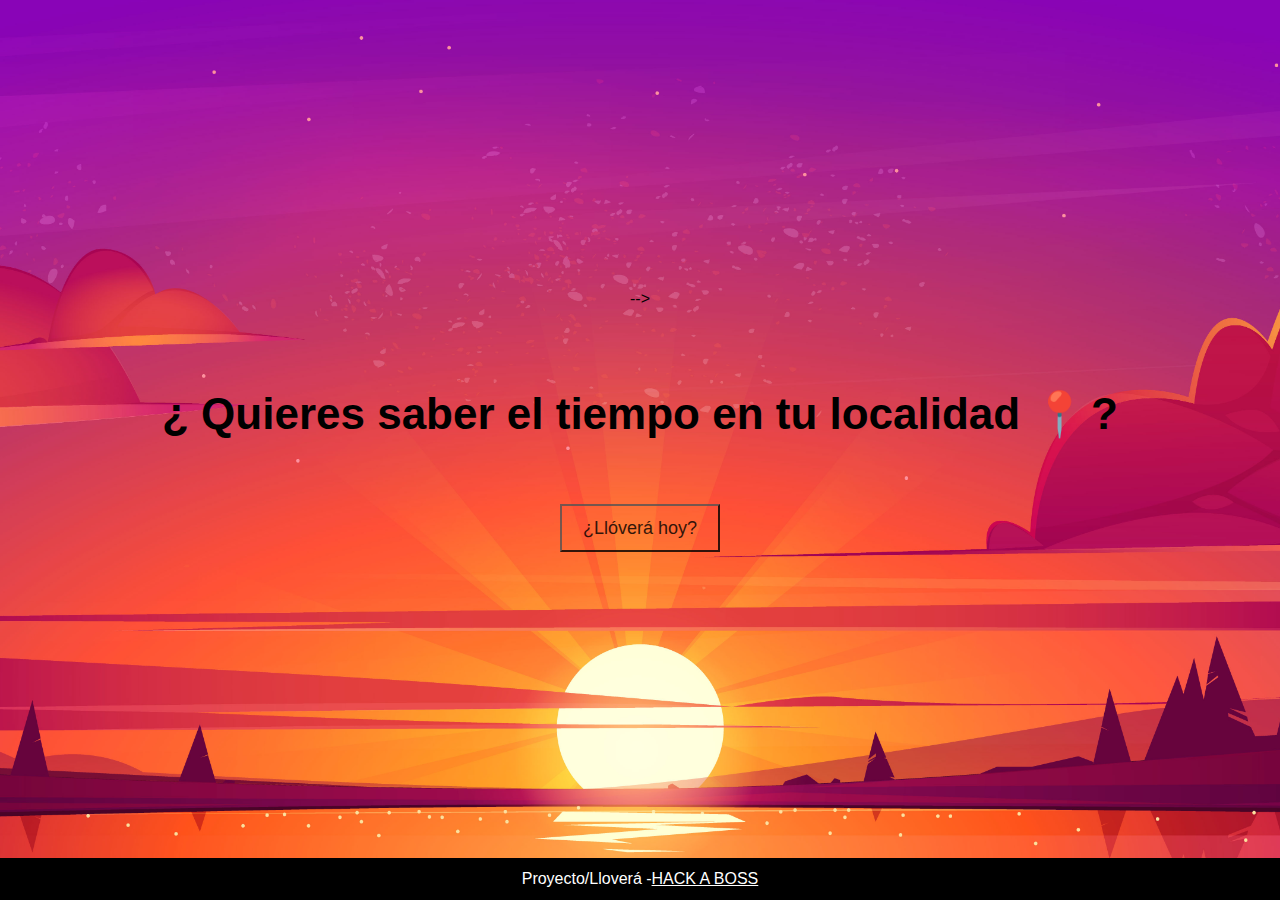
==== index.html @ d7578170 "Arreglo lloverá con includes" ====
<!DOCTYPE html>
<html lang="es">
  <head>
    <meta charset="UTF-8" />
    <meta http-equiv="X-UA-Compatible" content="IE=edge" />
    <meta name="viewport" content="width=device-width, initial-scale=1.0" />
    <link href="style.css" rel="stylesheet" type="text/css" />
    <link rel="stylesheet" href="boton.css" type="text/css">
    <script src="llovera.js" defer></script>
    <title>Proyecto lloverá</title>
    <link rel="stylesheet" href="style.css" />
    <script src="/llovera.js" defer></script>
  </head>
  <body>
    <header>
      
    </header>

   

    <main class="container" id="container">
        
       -->
      <!-- <h1 class="container">El tiempo en tu localidad</h1> -->
      <!-- <h2 id="city"></h2> -->

      <button id="button" class="btn btn2 container">¿Llóverá hoy?</P></button>
      <button class="button2 container" id="button2" class="btn btn2">
        Volver
      </button>
      <span id="countdown"></span>
    <div>
      <section id="contenedores" className="cajas">
        
      </section>
  
    </main>

 

    <footer>
      Proyecto/Lloverá - <a href="http://www.hackaboss.com">HACK A BOSS</a>
    </footer>
  </body>
</html>
---- style.css ----
* {
  margin: 0;
  padding: 0;
  box-sizing: border-box;
  font-family: "Gill Sans", "Gill Sans MT", Calibri, "Trebuchet MS", sans-serif;
}

button {
  width: 10rem;
  height: 3rem;
  font-size: 18px;
  opacity: 0.8;
  background-color: transparent;
  text-align: center;
  margin: 1rem auto;
  color: black;
  order: 2;
}

button:hover,
button:active {
  background-color: initial;
  background-position: 0 0;
  color: #ffffff;
}

button:active {
  opacity: 0.5;
}

body {
  min-height: 100vh;
  display: flex;
  flex-direction: column;
  align-content: flex-end;
}

.container.morning {
  background-image: url("/imagenes/paisaje.jpg");
  background-repeat: no-repeat;
  background-position: center;
  background-size: cover;
  order: 2;
}

.container.after {
  background-image: url("/imagenes/mountains.jpg");
  background-repeat: no-repeat;
  background-position: center;
  background-size: cover;
  order: 2;
}

.container.night {
  background-image: url("/imagenes/anochecer.jpg");
  background-repeat: no-repeat;
  background-position: center;
  color: rgb(255, 255, 255);
  background-size: cover;

  order: 2;
}

main {
  display: flex;
  flex-direction: column;
  justify-content: center;
  flex-grow: 1;
  padding: 2rem;
  background-image: url(/imagenes/paisaje.jpg);
  background-size: 100% 100%;
  justify-content: center;
  text-align: center;
}

section {
  margin-top: 2rem;
  display: grid;

  grid-template-columns: repeat(auto-fit, minmax(130px, 1fr));
  gap: 1rem;
  text-align: center;
}

article {
  display: flex;
  flex-direction: column;
  justify-content: flex-start;

  -webkit-box-shadow: 19px 30px 84px 43px rgba(0, 0, 0, 0.26);
  -moz-box-shadow: 19px 30px 84px 43px rgba(0, 0, 0, 0.26);
  box-shadow: 19px 30px 84px 43px rgba(0, 0, 0, 0.26);
  border-radius: 10px;
  padding: 1rem;

  align-items: center;
}
article h2 {
  padding: 1rem;
  font-size: 24px;
  order: 5;
}

article img {
  width: 125px;
  height: 125px;
  order: 3;
}

article p {
  font-size: 22px;
  padding: 0.3rem;
}

article :nth-child(5) {
  order: 3;
}
article :nth-child(6) {
  order: 4;
}

h1 {
  font-size: 44px;
  padding: 3rem;
  order: 0;
}
h3 {
  font-size: 44px;
  padding: 3rem;
  order: 4;
}

#llueve {
  color: black;
}

button.dark {
  color: white;
  border-color: white;
  background-color: transparent;

  color: rgb(255, 255, 255);
  box-shadow: 0 0 40px 40px #ffffff00 inset, 0 0 0 0 #db3434;
  -webkit-transition: all 150ms ease-in-out;
  transition: all 150ms ease-in-out;
}

button.dark:hover,
button:active {
  background-color: rgb(255, 255, 255);
  background-position: 0 0;
  color: #e21313c6;
  box-shadow: 0 0 10px 0 #ffffff inset, 0 0 10px 4px #ffffff;
}

button:active {
  opacity: 0.5;
}

h1 h3 {
  color: rgb(16, 15, 15);
  background-position: 0 0;
  background: opacity 1em;
}

footer {
  padding: 0.75rem;

  display: flex;
  flex-direction: row;
  justify-content: center;
  background-color: black;
  color: white;
  order: 2;
}

footer a {
  color: white;
  background-color: black;
}
---- boton.css ----
/* html {
  height: 100%;
}

body {
  height: 100%;
  margin: 0px;
  display: flex;
  justify-content: center;
  align-items: center;
  background-color: transparent;
} */

.lluvia {
  width: 100%;
  height: 100%;
  min-width: 600px;
  max-width: 800px;
  max-height: 500px;
  display: grid;
  grid-template-columns: repeat(3, 1fr);
  grid-template-rows: repeat(3, 1fr);
  order: 1;
}

.row {
  display: flex;
  justify-content: center;
  align-items: center;
}

.rain {
  position: relative;
  width: 100%;
  height: 100%;
}

.rain:nth-of-type(1) {
  --duration: 2.7s;
  --delay: 1s;
  transform: translate(10%, 10%) scale(0.9);
}

.rain:nth-of-type(2) {
  --duration: 2.1s;
  --delay: 1.2s;
  transform: translate(-20%, 40%) scale(1.3);
}

.rain:nth-of-type(3) {
  --duration: 2.3s;
  --delay: 2s;
  transform: translate(0%, 50%) scale(1.1);
}

.rain:nth-of-type(4) {
  --duration: 2s;
  --delay: 4s;
  transform: translate(0%, -10%) scale(1.2);
}

.rain:nth-of-type(5) {
  --duration: 2.5s;
  --delay: 0s;
  transform: translate(10%, 0%) scale(0.9);
}

.rain:nth-of-type(6) {
  --duration: 2s;
  --delay: 2.7s;
  transform: translate(-20%, 0%) scale(1);
}

.rain:nth-of-type(7) {
  --duration: 1.8s;
  --delay: 1.3s;
  transform: translate(20%, -40%) scale(1.2);
}

.rain:nth-of-type(8) {
  --duration: 2.2s;
  --delay: 0s;
  transform: translate(20%, 0%) scale(1);
}

.rain:nth-of-type(9) {
  --duration: 2s;
  --delay: 0.5s;
  transform: translate(0%, -10%) scale(1.3);
}

.drop {
  background-color: rgba(94, 94, 94, 0.658);
  width: 3px;
  height: 100px;
  position: absolute;
  top: calc(50% - 100px);
  left: calc(50% - 1.5px);
  animation-name: fall;
  animation-duration: var(--duration);
  animation-delay: var(--delay);
  animation-iteration-count: infinite;
  animation-timing-function: ease-in;
  animation-fill-mode: backwards;
}

@keyframes fall {
  0% {
    transform: translateY(-120vh);
  }
  45% {
    transform: translateY(0%);
    opacity: 1;
  }
  46% {
    opacity: 0;
  }
  100% {
    opacity: 0;
  }
}

.waves > div {
  position: absolute;
  top: 0px;
  left: 0px;
  right: 0px;
  bottom: 0px;
  border-radius: 50%;
  border: solid rgb(120, 120, 120) 3px;
  animation-name: spread;
  animation-duration: var(--duration);
  animation-delay: var(--delay);
  animation-iteration-count: infinite;
  animation-timing-function: ease-out;
  animation-fill-mode: backwards;
}

.waves > div:nth-child(2) {
  animation-delay: calc(var(--delay) + 0.3s);
  animation-timing-function: linear;
}

@keyframes spread {
  0% {
    transform: scale(0);
    opacity: 1;
  }
  40% {
    transform: scale(0);
    opacity: 1;
  }

  100% {
    transform: scale(1);
    opacity: 0;
  }
}

.splash {
  position: absolute;
  top: 10%;
  bottom: 50%;
  left: 35%;
  right: 35%;
  border-radius: 8px;
  clip-path: polygon(
    7% 100%,
    5% 95%,
    3% 80%,
    11% 50%,
    17% 38%,
    23% 44%,
    30% 53%,
    37% 28%,
    40% 29%,
    45% 43%,
    51% 53%,
    59% 36%,
    64% 22%,
    67% 23%,
    70% 34%,
    72% 46%,
    79% 37%,
    83% 37%,
    93% 61%,
    96% 76%,
    96% 94%,
    94% 100%
  );
  background-color: rgba(77, 77, 77, 0.359);
  transform-origin: bottom;
  animation-name: splash;
  animation-duration: var(--duration);
  animation-delay: var(--delay);
  animation-iteration-count: infinite;
  animation-timing-function: ease-out;
  animation-fill-mode: backwards;
}

@keyframes splash {
  0% {
    transform: scale(0.3, 0);
  }

  49% {
    transform: scale(0.3, 0);
  }

  50% {
    transform: scale(0.3, 0.3);
  }

  60% {
    transform: scale(0.7, 1);
  }

  90% {
    transform: scale(1, 0);
  }

  100% {
    transform: scale(1, 0);
  }
}

.particles > div {
  position: absolute;
  border-radius: 100%;
  background-color: rgba(95, 95, 95, 0.436);
  animation-duration: var(--duration);
  animation-delay: var(--delay);
  animation-iteration-count: infinite;
  animation-timing-function: ease;
  animation-fill-mode: backwards;
}

.particles > div:nth-child(1) {
  width: 7px;
  height: 7px;
  top: 50%;
  left: 50%;
  animation-name: jumpLeft;
}

.particles > div:nth-child(2) {
  width: 5px;
  height: 5px;
  top: 30%;
  left: 50%;
  animation-name: jumpLeft;
  animation-delay: calc(var(--delay) + 0.1s);
}

.particles > div:nth-child(3) {
  width: 3px;
  height: 3px;
  top: 20%;
  left: 70%;
  animation-name: jumpRight;
  animation-delay: calc(var(--delay) + 0.15s);
}

.particles > div:nth-child(4) {
  width: 5px;
  height: 5px;
  top: 30%;
  left: 50%;
  animation-name: jumpRight;
  animation-delay: calc(var(--delay) + 0.3s);
}

@keyframes jumpLeft {
  0% {
    transform: translate(0, 0) scale(0);
  }

  45% {
    transform: translate(0, 0) scale(0);
  }

  60% {
    transform: translate(-50px, -90px) scale(1);
  }

  100% {
    transform: translate(-60px, 0px) scale(0.1);
  }
}

@keyframes jumpRight {
  0% {
    transform: translate(0, 0) scale(0);
  }

  45% {
    transform: translate(0, 0) scale(0);
  }

  60% {
    transform: translate(30px, -80px) scale(1);
  }

  100% {
    transform: translate(50px, 0px) scale(0.1);
  }
}
---- style.css ----
* {
  margin: 0;
  padding: 0;
  box-sizing: border-box;
  font-family: "Gill Sans", "Gill Sans MT", Calibri, "Trebuchet MS", sans-serif;
}

button {
  width: 10rem;
  height: 3rem;
  font-size: 18px;
  opacity: 0.8;
  background-color: transparent;
  text-align: center;
  margin: 1rem auto;
  color: black;
  order: 2;
}

button:hover,
button:active {
  background-color: initial;
  background-position: 0 0;
  color: #ffffff;
}

button:active {
  opacity: 0.5;
}

body {
  min-height: 100vh;
  display: flex;
  flex-direction: column;
  align-content: flex-end;
}

.container.morning {
  background-image: url("/imagenes/paisaje.jpg");
  background-repeat: no-repeat;
  background-position: center;
  background-size: cover;
  order: 2;
}

.container.after {
  background-image: url("/imagenes/mountains.jpg");
  background-repeat: no-repeat;
  background-position: center;
  background-size: cover;
  order: 2;
}

.container.night {
  background-image: url("/imagenes/anochecer.jpg");
  background-repeat: no-repeat;
  background-position: center;
  color: rgb(255, 255, 255);
  background-size: cover;

  order: 2;
}

main {
  display: flex;
  flex-direction: column;
  justify-content: center;
  flex-grow: 1;
  padding: 2rem;
  background-image: url(/imagenes/paisaje.jpg);
  background-size: 100% 100%;
  justify-content: center;
  text-align: center;
}

section {
  margin-top: 2rem;
  display: grid;

  grid-template-columns: repeat(auto-fit, minmax(130px, 1fr));
  gap: 1rem;
  text-align: center;
}

article {
  display: flex;
  flex-direction: column;
  justify-content: flex-start;

  -webkit-box-shadow: 19px 30px 84px 43px rgba(0, 0, 0, 0.26);
  -moz-box-shadow: 19px 30px 84px 43px rgba(0, 0, 0, 0.26);
  box-shadow: 19px 30px 84px 43px rgba(0, 0, 0, 0.26);
  border-radius: 10px;
  padding: 1rem;

  align-items: center;
}
article h2 {
  padding: 1rem;
  font-size: 24px;
  order: 5;
}

article img {
  width: 125px;
  height: 125px;
  order: 3;
}

article p {
  font-size: 22px;
  padding: 0.3rem;
}

article :nth-child(5) {
  order: 3;
}
article :nth-child(6) {
  order: 4;
}

h1 {
  font-size: 44px;
  padding: 3rem;
  order: 0;
}
h3 {
  font-size: 44px;
  padding: 3rem;
  order: 4;
}

#llueve {
  color: black;
}

button.dark {
  color: white;
  border-color: white;
  background-color: transparent;

  color: rgb(255, 255, 255);
  box-shadow: 0 0 40px 40px #ffffff00 inset, 0 0 0 0 #db3434;
  -webkit-transition: all 150ms ease-in-out;
  transition: all 150ms ease-in-out;
}

button.dark:hover,
button:active {
  background-color: rgb(255, 255, 255);
  background-position: 0 0;
  color: #e21313c6;
  box-shadow: 0 0 10px 0 #ffffff inset, 0 0 10px 4px #ffffff;
}

button:active {
  opacity: 0.5;
}

h1 h3 {
  color: rgb(16, 15, 15);
  background-position: 0 0;
  background: opacity 1em;
}

footer {
  padding: 0.75rem;

  display: flex;
  flex-direction: row;
  justify-content: center;
  background-color: black;
  color: white;
  order: 2;
}

footer a {
  color: white;
  background-color: black;
}
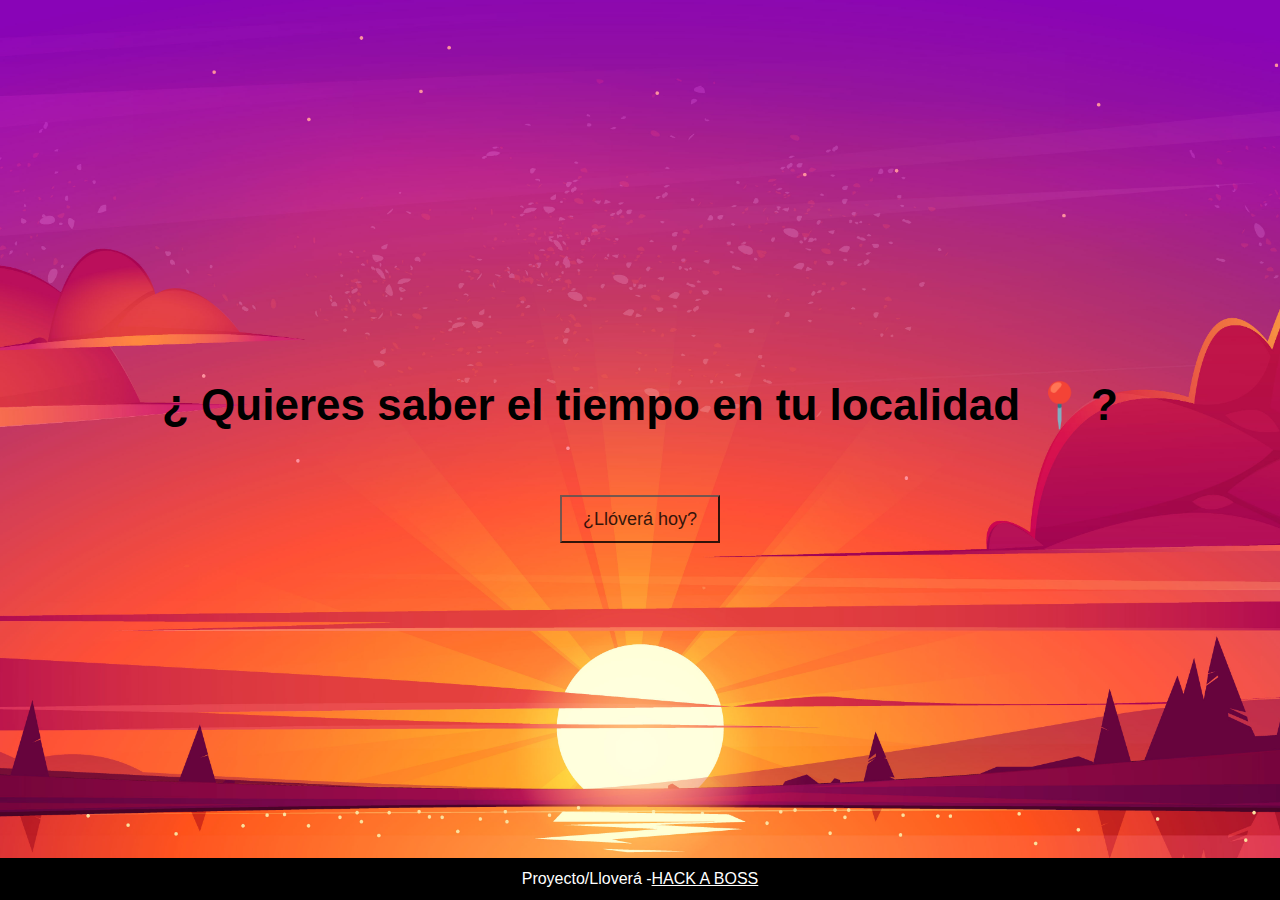
==== commit 6325713f: "Limpiando html" ====
--- a/index.html
+++ b/index.html
@@ -20,7 +20,7 @@
 
     <main class="container" id="container">
         
-       -->
+      
       <!-- <h1 class="container">El tiempo en tu localidad</h1> -->
       <!-- <h2 id="city"></h2> -->
 
--- a/style.css
+++ b/style.css
@@ -97,7 +97,7 @@
 }
 article h2 {
   padding: 1rem;
-  font-size: 24px;
+  font-size: 20px;
   order: 5;
 }
 
--- a/style.css
+++ b/style.css
@@ -97,7 +97,7 @@
 }
 article h2 {
   padding: 1rem;
-  font-size: 24px;
+  font-size: 20px;
   order: 5;
 }
 
